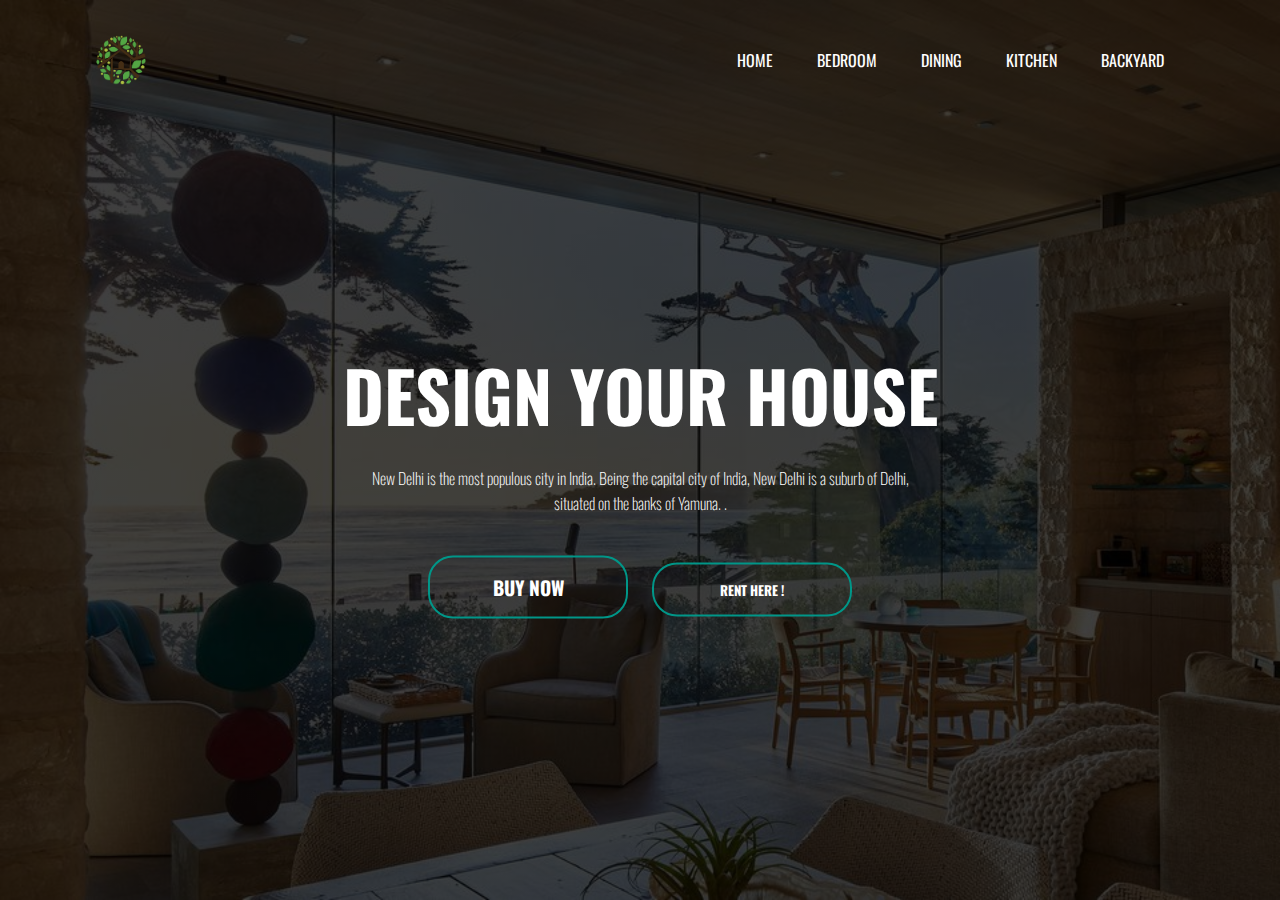
==== index1.html @ 6ed0d888 "Another landing page" ====
<!DOCTYPE html>
<html lang="en">

<head>
    <meta charset="UTF-8">
    <meta name="viewport" content="width=device-width, initial-scale=1.0">
    <title>Document</title>
    <link rel="stylesheet" href="style1.css">
</head>

<body>
    <div class="banner">
        <div class="navbar" class="logo">
            <img src="logo3.png" alt="logo-here" class="logo">
            <ul>
                <li><a href="#">Home</a></li>
                <li><a href="#">Bedroom</a></li>
                <li><a href="#">Dining</a></li>
                <li><a href="#">Kitchen</a></li>
                <li><a href="#">Backyard</a></li>
            </ul>
        </div>
        <div class="content">
            <h1>DESIGN YOUR HOUSE</h1>
            <p>New Delhi is the most populous city in India. Being the capital city of India, New Delhi is a suburb of
                Delhi, <br> situated on the banks of Yamuna. .</p>
                <div>
                    <button type="button" class="buy-text"><span></span>BUY NOW</button>
                    <button type="button"><span></span>RENT HERE !</button>
                </div>
        </div>
    </div>
</body>

</html>
---- style1.css ----
@import url('https://fonts.googleapis.com/css2?family=Inter&family=Oswald:wght@600&display=swap');

*{
    margin: 0;
    padding: 0;
    font-family: 'Inter', sans-serif;
    font-family: 'Oswald', sans-serif;

}
.banner{
    width: 100%;
    height: 100vh;
    background-image: linear-gradient(rgba(0,0,0,0.75),rgba(0,0,0,0.75)),url(bg2.jpg);
    background-size: cover;
    background-position: centers;
}

.navbar{
    width: 85%;
    margin: auto;
    padding: 35px;
    display: flex;
    align-items: center;
    justify-content: space-between;
}
.logo{
    width: 50px;
    cursor: pointer;
}
.navbar ul li {
    list-style: none;
    display: inline-block;
    margin: 0 20px;
    position: relative;
}

.navbar ul li a{
    text-decoration: none;
    color: #fff;
    text-transform: uppercase;
}

.navbar ul li::after{
    content: '';
    height: 3px;
    width: 0;
    background: #009688;
    position: absolute;
    left: 0;
    bottom: -10px;
    transition: 0.5s;

}
.navbar ul li:hover::after{
    width: 100%;
}
.content{
    width: 100%;
    position: absolute;
    top: 50%;
    transform: translateY(-50%);
    text-align: center;
    color: white;
}

.content h1{
    font-size: 70px;
    margin-top: 80px;
}
.content p{
    margin: 20px auto;
    font-weight: 100;
    line-height: 25px;
}
button{
    width: 200px;
    padding: 15px 0;
    text-align: center;
    margin: 20px 10px;
    border-radius: 25px;
    font-weight: bold;
    border: 2px solid #009688;
    background: transparent;
    color:#fff;
    cursor: pointer;
    position: relative;
    overflow: hidden;
    
}span{
    background: #009688;
    height: 100%;
    width: 0;
    border-radius: 25px;
    position: absolute;
    left: 0;
    bottom: 0;
    z-index: -1;
    transition: 0.5s;
}
button:hover span{
    width: 100%;

}
button:hover{
    border: none;
}
.buy-text{
    font-size: 1.2em;
}
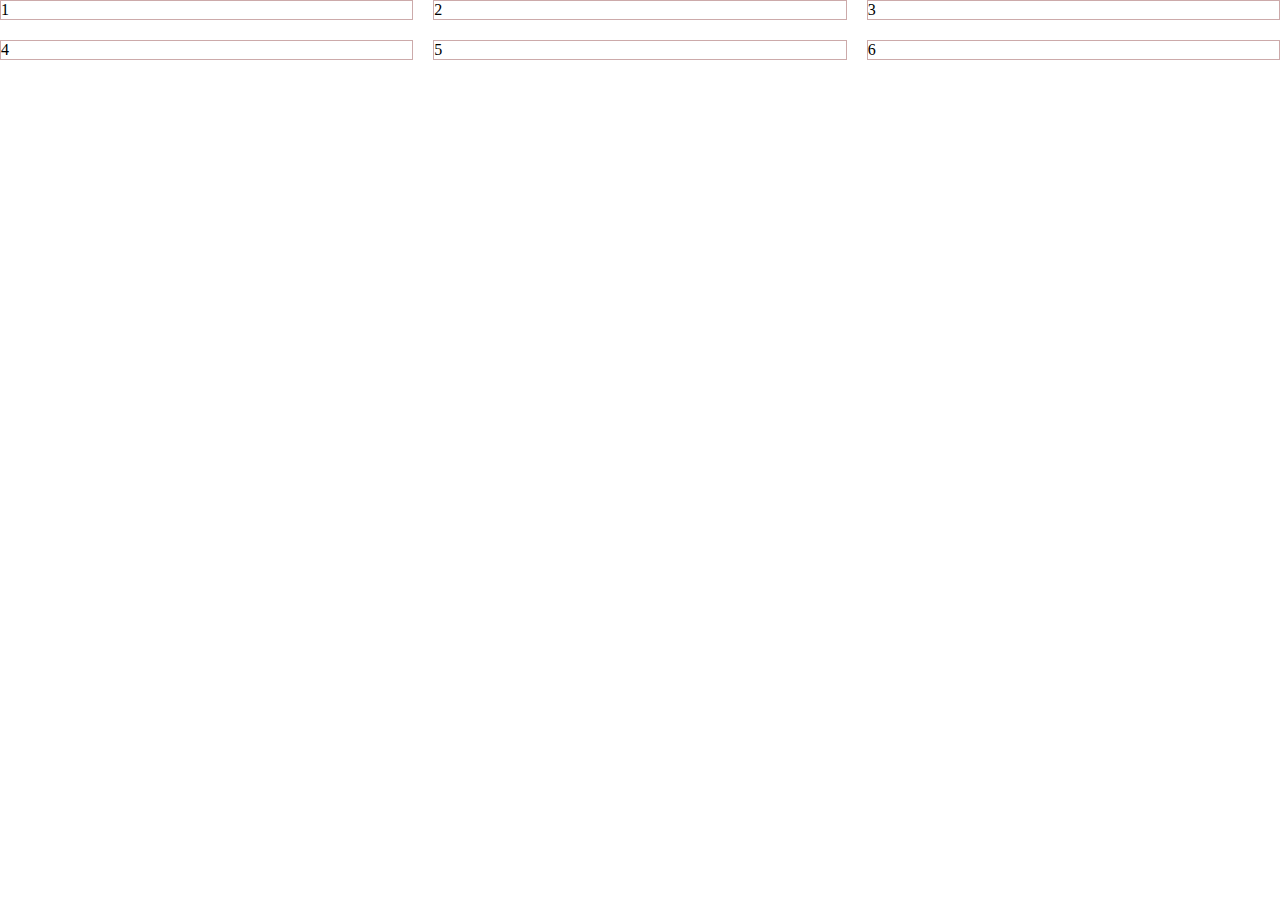
==== commit 51447898: "grid lectures" ====
--- a/index1.html
+++ b/index1.html
@@ -1,35 +1,72 @@
 <!DOCTYPE html>
 <html lang="en">
+  <head>
+    <meta charset="UTF-8" />
+    <meta name="viewport" content="width=device-width, initial-scale=1.0" />
+    <title>Grid Layout</title>
+    <style>
+        *{
+            
+            margin: 0;
+            padding: 0;
+        }
+        .container{
 
-<head>
-    <meta charset="UTF-8">
-    <meta name="viewport" content="width=device-width, initial-scale=1.0">
-    <title>Document</title>
-    <link rel="stylesheet" href="style1.css">
-</head>
+            display: grid;
+            grid-template-columns: repeat(3,1fr);
+            /* grid-column-gap: 10px;
+            grid-row-gap: 10px; */
+            grid-gap: 20px 20px;
+            
+        }
+        div.item{
+            border: 1px solid #caa;
+        }
+        /* .container{
+            display: grid;
+            height: 100vh;
+            grid-template-areas: 
+            "header header header"
+            "sidebar main main"
+            "footer footer footer" */
 
-<body>
-    <div class="banner">
-        <div class="navbar" class="logo">
-            <img src="logo3.png" alt="logo-here" class="logo">
-            <ul>
-                <li><a href="#">Home</a></li>
-                <li><a href="#">Bedroom</a></li>
-                <li><a href="#">Dining</a></li>
-                <li><a href="#">Kitchen</a></li>
-                <li><a href="#">Backyard</a></li>
-            </ul>
-        </div>
-        <div class="content">
-            <h1>DESIGN YOUR HOUSE</h1>
-            <p>New Delhi is the most populous city in India. Being the capital city of India, New Delhi is a suburb of
-                Delhi, <br> situated on the banks of Yamuna. .</p>
-                <div>
-                    <button type="button" class="buy-text"><span></span>BUY NOW</button>
-                    <button type="button"><span></span>RENT HERE !</button>
-                </div>
-        </div>
+        /* }
+      .header {
+        grid-area: header;
+        background: rgb(174, 47, 47);
+      }
+      .footer {
+        grid-area: footer;
+        background: yellow;
+      }
+      .sidebar {
+        grid-area: sidebar;
+        background: green;
+      }
+      .navbar {
+        grid-area: navbar;
+        background: pink;
+      }
+      .main {
+        grid-area: main;
+        background: magenta;
+       */
+    
+    </style>
+  </head>
+  <body>
+    <div class="container">
+      <!-- <div class="header">HEADER</div>
+      <div class="footer">FOOTER</div>
+      <div class="sidebar">SIDEBAR</div>
+      <div class="navbar">NAVBAR</div>
+      <div class="main">maincontent</div> -->
+      <div class="item">1</div>
+      <div class="item">2</div>
+      <div class="item">3</div>
+      <div class="item">4</div>
+      <div class="item">5</div>
+      <div class="item">6</div>
     </div>
-</body>
-
-</html>+  </body>
+</html>
